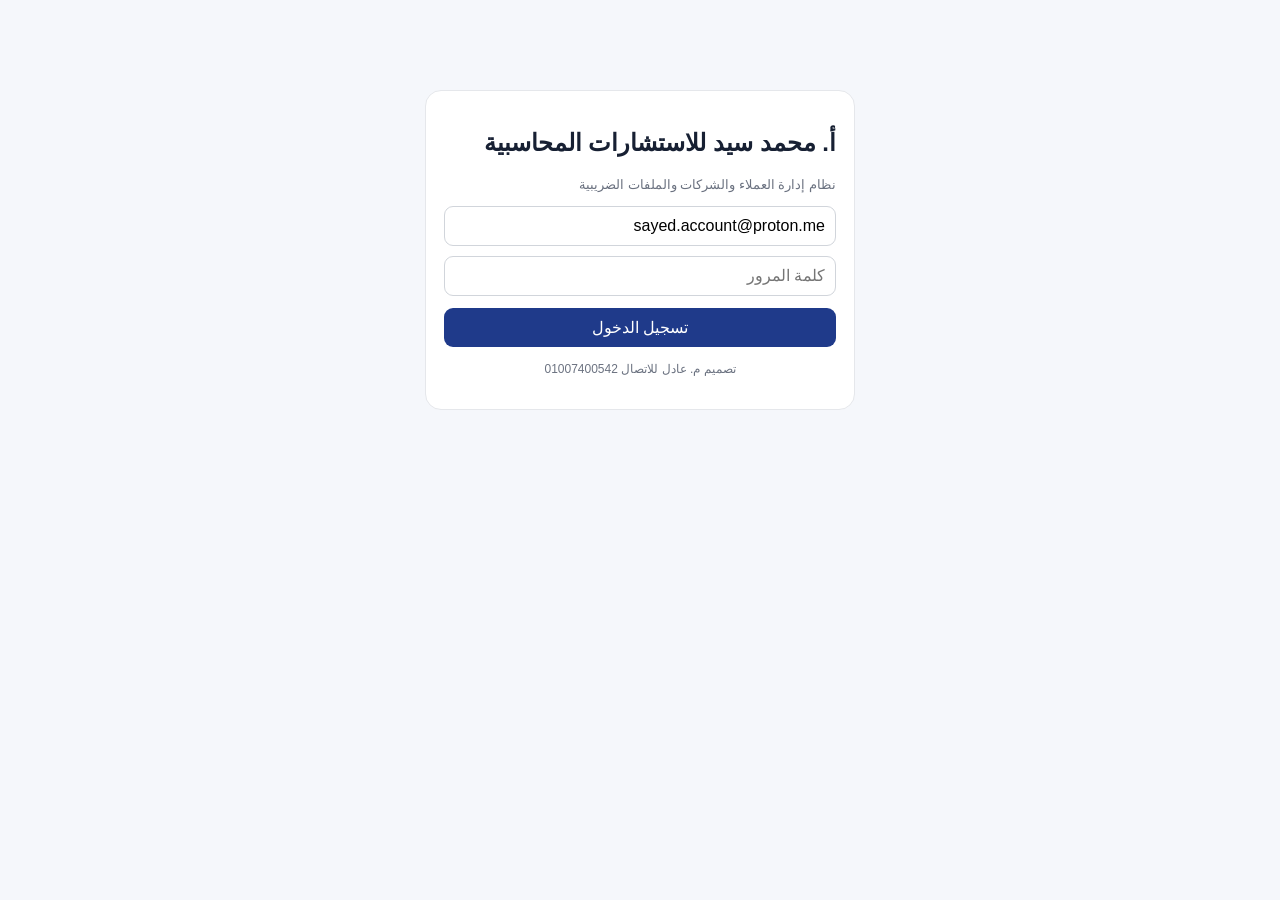
==== index.html @ a51bf78c "Initial accounting office system" ====
<!doctype html><html lang="ar" dir="rtl"><head><meta charset="utf-8"><meta name="viewport" content="width=device-width,initial-scale=1"><title>أ. محمد سيد للاستشارات المحاسبية</title><style>
*{box-sizing:border-box}body{margin:0;font-family:Tahoma,Arial;background:#f5f7fb;color:#172033}.hidden{display:none!important}button,input,select,textarea{font:inherit}.top{background:#fff;border-bottom:1px solid #e5e7eb;position:sticky;top:0;z-index:5}.topin{max-width:1450px;margin:auto;padding:14px 18px;display:flex;justify-content:space-between;align-items:center}.brand{font-weight:700}.muted{color:#6b7280;font-size:13px}.layout{max-width:1450px;margin:auto;display:grid;grid-template-columns:240px 1fr;gap:16px;padding:16px}.side{background:#fff;border:1px solid #e5e7eb;border-radius:16px;padding:10px;height:max-content}.nav{width:100%;border:0;background:transparent;padding:11px;border-radius:9px;text-align:right;cursor:pointer}.nav.active,.nav:hover{background:#eef2ff;color:#1e3a8a}.main{min-width:0}.card{background:#fff;border:1px solid #e5e7eb;border-radius:16px;padding:18px;margin-bottom:16px}.grid{display:grid;grid-template-columns:repeat(4,1fr);gap:12px}.metric{font-size:28px;font-weight:700}.btn{border:0;background:#1f3a8a;color:#fff;padding:10px 14px;border-radius:9px;cursor:pointer}.btn.sec{background:#eef2ff;color:#1e3a8a}.input{width:100%;padding:10px;border:1px solid #d1d5db;border-radius:9px}.row{display:grid;grid-template-columns:repeat(2,1fr);gap:10px}.tablewrap{overflow:auto}.table{width:100%;border-collapse:collapse}.table th,.table td{padding:10px;border-bottom:1px solid #eee;text-align:right;white-space:nowrap;font-size:13px}.toolbar{display:flex;justify-content:space-between;align-items:center;gap:10px;flex-wrap:wrap}.tag{display:inline-block;padding:4px 8px;border-radius:999px;font-size:12px;background:#eef2ff;color:#1e3a8a}.tag.ind{background:#ecfdf5;color:#166534}.tag.inv{background:#fff7ed;color:#9a3412}.msg{padding:10px;border-radius:9px;margin-top:10px}.err{background:#fef2f2;color:#991b1b}.ok{background:#f0fdf4;color:#166534}.login{max-width:430px;margin:10vh auto}.footer{text-align:center;color:#6b7280;font-size:12px;padding:15px}.modal{position:fixed;inset:0;background:#0006;display:flex;align-items:center;justify-content:center;padding:20px;z-index:20}.modalbox{width:min(760px,100%);max-height:90vh;overflow:auto;background:#fff;border-radius:16px;padding:18px}.empty{text-align:center;color:#6b7280;padding:22px}@media(max-width:900px){.layout{grid-template-columns:1fr}.side{display:flex;overflow:auto}.nav{min-width:max-content}.grid{grid-template-columns:repeat(2,1fr)}}@media(max-width:600px){.grid,.row{grid-template-columns:1fr}}
</style></head><body>
<div id="login"><div class="card login"><h2>أ. محمد سيد للاستشارات المحاسبية</h2><div class="muted">نظام إدارة العملاء والشركات والملفات الضريبية</div><div style="height:14px"></div><input id="email" class="input" value="sayed.account@proton.me" type="email"><input id="password" class="input" style="margin-top:10px" type="password" placeholder="كلمة المرور"><button id="loginBtn" class="btn" style="margin-top:12px;width:100%">تسجيل الدخول</button><div id="loginMsg"></div><div class="footer">تصميم م. عادل للاتصال 01007400542</div></div></div>
<div id="app" class="hidden"><div class="top"><div class="topin"><div><div class="brand">أ. محمد سيد للاستشارات المحاسبية</div><div id="who" class="muted"></div></div><button id="logout" class="btn sec">تسجيل الخروج</button></div></div><div class="layout"><aside class="side" id="nav"></aside><main class="main"><div id="content"></div><div class="footer">تصميم م. عادل للاتصال 01007400542</div></main></div></div>
<div id="modal" class="modal hidden"><div class="modalbox"><div class="toolbar"><h3 id="mtitle" style="margin:0"></h3><button id="mclose" class="btn sec">إغلاق</button></div><div id="mbody"></div></div></div>
<script>
const BASE='https://gnawfgunhhjuivvropbh.supabase.co',KEY='sb_publishable_kbNNZfG-2ZzDTfHtD3-jAw_6Nyli_93';let token=sessionStorage.getItem('acc_token')||'',user=null,profile=null,client=null,company=null;const $=s=>document.querySelector(s);const esc=v=>String(v??'').replace(/[&<>"']/g,c=>({'&':'&amp;','<':'&lt;','>':'&gt;','"':'&quot;',"'":'&#39;'}[c]));const fmt=v=>v?new Date(v).toLocaleDateString('ar-EG'):'-';
function h(extra={}){return {'apikey':KEY,'Authorization':'Bearer '+token,'Content-Type':'application/json',...extra}}async function api(table,qs='',opt={}){const r=await fetch(BASE+'/rest/v1/'+table+qs,{...opt,headers:h(opt.headers||{})});const t=await r.text();if(!r.ok)throw new Error(t||('HTTP '+r.status));return t?JSON.parse(t):[]}async function count(table,filter=''){const r=await fetch(BASE+'/rest/v1/'+table+'?select=id'+filter,{method:'HEAD',headers:h({'Prefer':'count=exact'})});if(!r.ok)return 0;return +(r.headers.get('content-range')||'/0').split('/')[1]||0}
const pages=[['dashboard','لوحة التحكم'],['clients','العملاء والشركات'],['tax','الضرائب والإقرارات'],['documents','المستندات'],['tasks','المهام والمواعيد'],['finance','التحصيل والمديونيات'],['users','المستخدمون والصلاحيات']];function renderNav(){nav.innerHTML=pages.map(([k,l])=>'<button class="nav" data-p="'+k+'">'+l+'</button>').join('');nav.querySelectorAll('button').forEach(b=>b.onclick=()=>show(b.dataset.p))}function active(p){nav.querySelectorAll('button').forEach(b=>b.classList.toggle('active',b.dataset.p===p))}function modal(title,html){mtitle.textContent=title;mbody.innerHTML=html;document.getElementById('modal').classList.remove('hidden')}mclose.onclick=()=>document.getElementById('modal').classList.add('hidden');
async function loginNow(){loginMsg.innerHTML='';loginBtn.disabled=true;try{const r=await fetch(BASE+'/auth/v1/token?grant_type=password',{method:'POST',headers:{'apikey':KEY,'Content-Type':'application/json'},body:JSON.stringify({email:email.value.trim(),password:password.value})});const j=await r.json();if(!r.ok)throw new Error(j.error_description||j.msg||'تعذر تسجيل الدخول');token=j.access_token;sessionStorage.setItem('acc_token',token);await boot()}catch(e){loginMsg.innerHTML='<div class="msg err">'+esc(e.message)+'</div>'}finally{loginBtn.disabled=false}}loginBtn.onclick=loginNow;logout.onclick=()=>{sessionStorage.removeItem('acc_token');location.reload()};
async function boot(){if(!token)return;try{const r=await fetch(BASE+'/auth/v1/user',{headers:h()});if(!r.ok)throw new Error('انتهت جلسة الدخول');user=await r.json();const ps=await api('profiles','?id=eq.'+user.id+'&select=*');profile=ps[0];if(!profile||!profile.active)throw new Error('الحساب غير فعال');login.classList.add('hidden');app.classList.remove('hidden');who.textContent=(profile.full_name||user.email)+' · '+profile.role;renderNav();await show('dashboard')}catch(e){sessionStorage.removeItem('acc_token');token='';loginMsg.innerHTML='<div class="msg err">'+esc(e.message)+'</div>'}}
async function show(p){active(p);content.innerHTML='<div class="card">جاري التحميل...</div>';try{if(p==='dashboard')await dashboard();if(p==='clients')await clients();if(p==='tax')await listTax();if(p==='documents')await listDocs();if(p==='tasks')await listTasks();if(p==='finance')await listFinance();if(p==='users')await listUsers()}catch(e){content.innerHTML='<div class="card"><div class="msg err">'+esc(e.message)+'</div></div>'}}
async function dashboard(){content.innerHTML='<div class="grid"><div class="card"><div class="muted">العملاء</div><div class="metric" id="k1">...</div></div><div class="card"><div class="muted">الشركات</div><div class="metric" id="k2">...</div></div><div class="card"><div class="muted">إقرارات مفتوحة</div><div class="metric" id="k3">...</div></div><div class="card"><div class="muted">مهام مفتوحة</div><div class="metric" id="k4">...</div></div></div><div class="card"><h3>حالة النظام</h3><div class="msg ok">تم تسجيل الدخول وقاعدة البيانات متصلة.</div></div>';const vals=await Promise.all([count('clients'),count('companies'),count('company_tax_returns','&status=neq.submitted'),count('tasks','&status=neq.done')]);k1.textContent=vals[0];k2.textContent=vals[1];k3.textContent=vals[2];k4.textContent=vals[3]}
async function clients(){const d=await api('clients','?select=id,name,phone,email,companies(id,name,company_type,status)&order=created_at.desc');content.innerHTML='<div class="card"><div class="toolbar"><h2>العملاء والشركات</h2><button class="btn" id="addClient">+ إضافة عميل</button></div>'+(!d.length?'<div class="empty">لا يوجد عملاء</div>':'<div class="tablewrap"><table class="table"><thead><tr><th>العميل</th><th>الهاتف</th><th>الشركات</th><th></th></tr></thead><tbody>'+d.map(x=>'<tr><td><b>'+esc(x.name)+'</b></td><td>'+esc(x.phone)+'</td><td>'+(x.companies||[]).map(c=>'<span class="tag '+(c.company_type==='industrial'?'ind':'inv')+'">'+esc(c.name)+'</span>').join(' ')+'</td><td><button class="btn sec" onclick="openClient(\''+x.id+'\')">فتح</button></td></tr>').join('')+'</tbody></table></div>')+'</div>';addClient.onclick=newClient}
function newClient(){modal('إضافة عميل','<div class="row"><input id="cn" class="input" placeholder="اسم العميل"><input id="cp" class="input" placeholder="الهاتف"><input id="ce" class="input" placeholder="البريد"><input id="ca" class="input" placeholder="العنوان"></div><button id="cs" class="btn" style="margin-top:12px">حفظ</button><div id="cm"></div>');cs.onclick=async()=>{try{await api('clients','',{method:'POST',headers:{'Prefer':'return=representation'},body:JSON.stringify({name:cn.value,phone:cp.value||null,email:ce.value||null,address:ca.value||null,client_type:'individual',status:'active'})});mclose.click();clients()}catch(e){cm.innerHTML='<div class="msg err">'+esc(e.message)+'</div>'}}}
async function openClient(id){const d=await api('clients','?id=eq.'+id+'&select=*,companies(*)');client=d[0];content.innerHTML='<div class="card"><div class="toolbar"><div><h2>'+esc(client.name)+'</h2><div class="muted">'+esc(client.phone)+'</div></div><button class="btn" id="addCompany">+ إضافة شركة</button></div></div><div class="card"><h3>الشركات التابعة</h3>'+(!(client.companies||[]).length?'<div class="empty">لا توجد شركات</div>':'<div class="grid">'+client.companies.map(c=>'<div class="card"><span class="tag '+(c.company_type==='industrial'?'ind':'inv')+'">'+(c.company_type==='industrial'?'صناعي':'استثماري')+'</span><h3>'+esc(c.name)+'</h3><button class="btn sec" onclick="openCompany(\''+c.id+'\')">فتح ملف الشركة</button></div>').join('')+'</div>')+'</div>';addCompany.onclick=newCompany}
function newCompany(){modal('إضافة شركة','<div class="row"><input id="nco" class="input" placeholder="اسم الشركة"><select id="tco" class="input"><option value="industrial">صناعي</option><option value="investment">استثماري</option></select><input id="taxno" class="input" placeholder="الرقم الضريبي"><input id="cr" class="input" placeholder="السجل التجاري"><input id="act" class="input" placeholder="النشاط"><input id="toff" class="input" placeholder="المأمورية الضريبية"></div><button id="saveco" class="btn" style="margin-top:12px">حفظ</button><div id="comsg"></div>');saveco.onclick=async()=>{try{const r=await api('companies','',{method:'POST',headers:{'Prefer':'return=representation'},body:JSON.stringify({client_id:client.id,name:nco.value,company_type:tco.value,tax_number:taxno.value||null,commercial_register:cr.value||null,activity:act.value||null,tax_office:toff.value||null,status:'active'})});mclose.click();openCompany(r[0].id)}catch(e){comsg.innerHTML='<div class="msg err">'+esc(e.message)+'</div>'}}}
async function openCompany(id){const d=await api('companies','?id=eq.'+id+'&select=*,clients(*)');company=d[0];client=company.clients;content.innerHTML='<div class="card"><button class="btn sec" onclick="openClient(\''+client.id+'\')">← رجوع للعميل</button><h2>'+esc(company.name)+'</h2><div class="muted">'+(company.company_type==='industrial'?'شركة صناعية':'شركة استثمارية')+' · الرقم الضريبي: '+esc(company.tax_number)+'</div></div><div class="grid"><div class="card"><h3>بيانات الشركة</h3><div>السجل التجاري: '+esc(company.commercial_register)+'</div><div>النشاط: '+esc(company.activity)+'</div><div>المأمورية: '+esc(company.tax_office)+'</div></div><div class="card"><h3>الإقرارات</h3><button class="btn" onclick="newReturn()">+ إضافة إقرار</button></div><div class="card"><h3>المستندات</h3><button class="btn" onclick="newDoc()">+ إضافة مستند</button></div><div class="card"><h3>المهام</h3><button class="btn" onclick="newTask()">+ إضافة مهمة</button></div></div><div id="companyData"></div>';await companyLists()}
async function companyLists(){const [r,d,t]=await Promise.all([api('company_tax_returns','?company_id=eq.'+company.id+'&select=*&order=due_date.desc.nullslast'),api('company_documents','?company_id=eq.'+company.id+'&select=*&order=created_at.desc'),api('tasks','?company_id=eq.'+company.id+'&select=*&order=due_date.asc.nullslast')]);companyData.innerHTML='<div class="card"><h3>الإقرارات الضريبية</h3>'+tbl(r,['tax_type','return_type','period_label','due_date','status'])+'</div><div class="card"><h3>المستندات</h3>'+tbl(d,['document_type','title','financial_year','drive_url'])+'</div><div class="card"><h3>المهام</h3>'+tbl(t,['title','due_date','priority','status'])+'</div>'}
function tbl(a,keys){if(!a.length)return '<div class="empty">لا توجد بيانات</div>';return '<div class="tablewrap"><table class="table"><thead><tr>'+keys.map(k=>'<th>'+k+'</th>').join('')+'</tr></thead><tbody>'+a.map(x=>'<tr>'+keys.map(k=>'<td>'+esc(k.includes('date')?fmt(x[k]):x[k])+'</td>').join('')+'</tr>').join('')+'</tbody></table></div>'}
function newReturn(){modal('إضافة إقرار','<div class="row"><input id="rtax" class="input" placeholder="نوع الضريبة"><input id="rtype" class="input" placeholder="نوع الإقرار"><input id="rperiod" class="input" placeholder="الفترة"><input id="rdue" class="input" type="date"><select id="rstatus" class="input"><option value="pending">مطلوب</option><option value="in_progress">جاري الإعداد</option><option value="submitted">تم التقديم</option></select></div><button id="rsave" class="btn" style="margin-top:12px">حفظ</button>');rsave.onclick=async()=>{await api('company_tax_returns','',{method:'POST',headers:{'Prefer':'return=representation'},body:JSON.stringify({company_id:company.id,tax_type:rtax.value,return_type:rtype.value,period_label:rperiod.value||null,due_date:rdue.value||null,status:rstatus.value,created_by:user.id})});mclose.click();companyLists()}}
function newDoc(){modal('إضافة مستند','<div class="row"><input id="dtype" class="input" placeholder="نوع المستند"><input id="dtitle" class="input" placeholder="العنوان"><input id="dyear" class="input" type="number" placeholder="السنة"><input id="durl" class="input" placeholder="رابط Google Drive"></div><button id="dsave" class="btn" style="margin-top:12px">حفظ</button>');dsave.onclick=async()=>{await api('company_documents','',{method:'POST',headers:{'Prefer':'return=representation'},body:JSON.stringify({company_id:company.id,document_type:dtype.value,title:dtitle.value,financial_year:dyear.value?+dyear.value:null,drive_url:durl.value,uploaded_by:user.id})});mclose.click();companyLists()}}
function newTask(){modal('إضافة مهمة','<div class="row"><input id="ttitle" class="input" placeholder="عنوان المهمة"><input id="tdue" class="input" type="date"><select id="tprio" class="input"><option value="normal">عادية</option><option value="high">عالية</option><option value="urgent">عاجلة</option></select></div><button id="tsave" class="btn" style="margin-top:12px">حفظ</button>');tsave.onclick=async()=>{await api('tasks','',{method:'POST',headers:{'Prefer':'return=representation'},body:JSON.stringify({company_id:company.id,client_id:client.id,title:ttitle.value,due_date:tdue.value||null,priority:tprio.value,status:'open',created_by:user.id})});mclose.click();companyLists()}}
async function listTax(){const r=await api('company_tax_returns','?select=*,companies(name,clients(name))&order=due_date.asc.nullslast&limit=200');content.innerHTML='<div class="card"><h2>الضرائب والإقرارات</h2>'+tbl(r,['tax_type','return_type','period_label','due_date','status'])+'</div>'}async function listDocs(){const r=await api('company_documents','?select=*&order=created_at.desc&limit=200');content.innerHTML='<div class="card"><h2>المستندات</h2>'+tbl(r,['document_type','title','financial_year','drive_url'])+'</div>'}async function listTasks(){const r=await api('tasks','?select=*&order=due_date.asc.nullslast&limit=200');content.innerHTML='<div class="card"><h2>المهام والمواعيد</h2>'+tbl(r,['title','due_date','priority','status'])+'</div>'}async function listFinance(){const r=await api('fees','?select=*&order=created_at.desc&limit=200');content.innerHTML='<div class="card"><h2>التحصيل والمديونيات</h2>'+tbl(r,['description','amount','due_date'])+'</div>'}async function listUsers(){const r=await api('profiles','?select=*&order=created_at.asc');content.innerHTML='<div class="card"><h2>المستخدمون والصلاحيات</h2>'+tbl(r,['full_name','email','role','active'])+'</div>'}
window.openClient=openClient;window.openCompany=openCompany;window.newReturn=newReturn;window.newDoc=newDoc;window.newTask=newTask;boot();
</script></body></html>
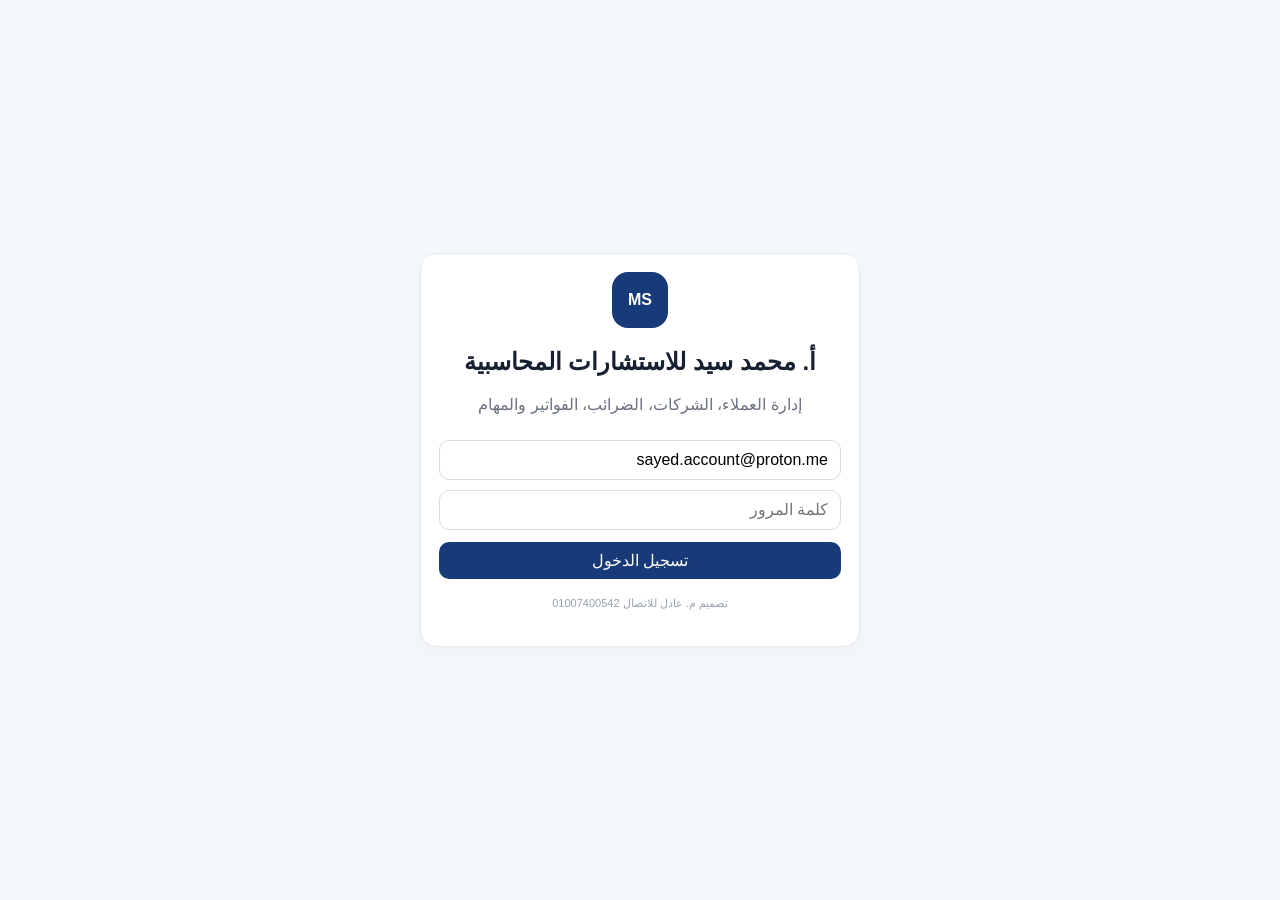
==== commit f3d2b0e1: "Switch to modular role-based UI" ====
--- a/index.html
+++ b/index.html
@@ -1,27 +1,35 @@
-<!doctype html><html lang="ar" dir="rtl"><head><meta charset="utf-8"><meta name="viewport" content="width=device-width,initial-scale=1"><title>أ. محمد سيد للاستشارات المحاسبية</title><style>
-*{box-sizing:border-box}body{margin:0;font-family:Tahoma,Arial;background:#f5f7fb;color:#172033}.hidden{display:none!important}button,input,select,textarea{font:inherit}.top{background:#fff;border-bottom:1px solid #e5e7eb;position:sticky;top:0;z-index:5}.topin{max-width:1450px;margin:auto;padding:14px 18px;display:flex;justify-content:space-between;align-items:center}.brand{font-weight:700}.muted{color:#6b7280;font-size:13px}.layout{max-width:1450px;margin:auto;display:grid;grid-template-columns:240px 1fr;gap:16px;padding:16px}.side{background:#fff;border:1px solid #e5e7eb;border-radius:16px;padding:10px;height:max-content}.nav{width:100%;border:0;background:transparent;padding:11px;border-radius:9px;text-align:right;cursor:pointer}.nav.active,.nav:hover{background:#eef2ff;color:#1e3a8a}.main{min-width:0}.card{background:#fff;border:1px solid #e5e7eb;border-radius:16px;padding:18px;margin-bottom:16px}.grid{display:grid;grid-template-columns:repeat(4,1fr);gap:12px}.metric{font-size:28px;font-weight:700}.btn{border:0;background:#1f3a8a;color:#fff;padding:10px 14px;border-radius:9px;cursor:pointer}.btn.sec{background:#eef2ff;color:#1e3a8a}.input{width:100%;padding:10px;border:1px solid #d1d5db;border-radius:9px}.row{display:grid;grid-template-columns:repeat(2,1fr);gap:10px}.tablewrap{overflow:auto}.table{width:100%;border-collapse:collapse}.table th,.table td{padding:10px;border-bottom:1px solid #eee;text-align:right;white-space:nowrap;font-size:13px}.toolbar{display:flex;justify-content:space-between;align-items:center;gap:10px;flex-wrap:wrap}.tag{display:inline-block;padding:4px 8px;border-radius:999px;font-size:12px;background:#eef2ff;color:#1e3a8a}.tag.ind{background:#ecfdf5;color:#166534}.tag.inv{background:#fff7ed;color:#9a3412}.msg{padding:10px;border-radius:9px;margin-top:10px}.err{background:#fef2f2;color:#991b1b}.ok{background:#f0fdf4;color:#166534}.login{max-width:430px;margin:10vh auto}.footer{text-align:center;color:#6b7280;font-size:12px;padding:15px}.modal{position:fixed;inset:0;background:#0006;display:flex;align-items:center;justify-content:center;padding:20px;z-index:20}.modalbox{width:min(760px,100%);max-height:90vh;overflow:auto;background:#fff;border-radius:16px;padding:18px}.empty{text-align:center;color:#6b7280;padding:22px}@media(max-width:900px){.layout{grid-template-columns:1fr}.side{display:flex;overflow:auto}.nav{min-width:max-content}.grid{grid-template-columns:repeat(2,1fr)}}@media(max-width:600px){.grid,.row{grid-template-columns:1fr}}
-</style></head><body>
-<div id="login"><div class="card login"><h2>أ. محمد سيد للاستشارات المحاسبية</h2><div class="muted">نظام إدارة العملاء والشركات والملفات الضريبية</div><div style="height:14px"></div><input id="email" class="input" value="sayed.account@proton.me" type="email"><input id="password" class="input" style="margin-top:10px" type="password" placeholder="كلمة المرور"><button id="loginBtn" class="btn" style="margin-top:12px;width:100%">تسجيل الدخول</button><div id="loginMsg"></div><div class="footer">تصميم م. عادل للاتصال 01007400542</div></div></div>
-<div id="app" class="hidden"><div class="top"><div class="topin"><div><div class="brand">أ. محمد سيد للاستشارات المحاسبية</div><div id="who" class="muted"></div></div><button id="logout" class="btn sec">تسجيل الخروج</button></div></div><div class="layout"><aside class="side" id="nav"></aside><main class="main"><div id="content"></div><div class="footer">تصميم م. عادل للاتصال 01007400542</div></main></div></div>
-<div id="modal" class="modal hidden"><div class="modalbox"><div class="toolbar"><h3 id="mtitle" style="margin:0"></h3><button id="mclose" class="btn sec">إغلاق</button></div><div id="mbody"></div></div></div>
-<script>
-const BASE='https://gnawfgunhhjuivvropbh.supabase.co',KEY='sb_publishable_kbNNZfG-2ZzDTfHtD3-jAw_6Nyli_93';let token=sessionStorage.getItem('acc_token')||'',user=null,profile=null,client=null,company=null;const $=s=>document.querySelector(s);const esc=v=>String(v??'').replace(/[&<>"']/g,c=>({'&':'&amp;','<':'&lt;','>':'&gt;','"':'&quot;',"'":'&#39;'}[c]));const fmt=v=>v?new Date(v).toLocaleDateString('ar-EG'):'-';
-function h(extra={}){return {'apikey':KEY,'Authorization':'Bearer '+token,'Content-Type':'application/json',...extra}}async function api(table,qs='',opt={}){const r=await fetch(BASE+'/rest/v1/'+table+qs,{...opt,headers:h(opt.headers||{})});const t=await r.text();if(!r.ok)throw new Error(t||('HTTP '+r.status));return t?JSON.parse(t):[]}async function count(table,filter=''){const r=await fetch(BASE+'/rest/v1/'+table+'?select=id'+filter,{method:'HEAD',headers:h({'Prefer':'count=exact'})});if(!r.ok)return 0;return +(r.headers.get('content-range')||'/0').split('/')[1]||0}
-const pages=[['dashboard','لوحة التحكم'],['clients','العملاء والشركات'],['tax','الضرائب والإقرارات'],['documents','المستندات'],['tasks','المهام والمواعيد'],['finance','التحصيل والمديونيات'],['users','المستخدمون والصلاحيات']];function renderNav(){nav.innerHTML=pages.map(([k,l])=>'<button class="nav" data-p="'+k+'">'+l+'</button>').join('');nav.querySelectorAll('button').forEach(b=>b.onclick=()=>show(b.dataset.p))}function active(p){nav.querySelectorAll('button').forEach(b=>b.classList.toggle('active',b.dataset.p===p))}function modal(title,html){mtitle.textContent=title;mbody.innerHTML=html;document.getElementById('modal').classList.remove('hidden')}mclose.onclick=()=>document.getElementById('modal').classList.add('hidden');
-async function loginNow(){loginMsg.innerHTML='';loginBtn.disabled=true;try{const r=await fetch(BASE+'/auth/v1/token?grant_type=password',{method:'POST',headers:{'apikey':KEY,'Content-Type':'application/json'},body:JSON.stringify({email:email.value.trim(),password:password.value})});const j=await r.json();if(!r.ok)throw new Error(j.error_description||j.msg||'تعذر تسجيل الدخول');token=j.access_token;sessionStorage.setItem('acc_token',token);await boot()}catch(e){loginMsg.innerHTML='<div class="msg err">'+esc(e.message)+'</div>'}finally{loginBtn.disabled=false}}loginBtn.onclick=loginNow;logout.onclick=()=>{sessionStorage.removeItem('acc_token');location.reload()};
-async function boot(){if(!token)return;try{const r=await fetch(BASE+'/auth/v1/user',{headers:h()});if(!r.ok)throw new Error('انتهت جلسة الدخول');user=await r.json();const ps=await api('profiles','?id=eq.'+user.id+'&select=*');profile=ps[0];if(!profile||!profile.active)throw new Error('الحساب غير فعال');login.classList.add('hidden');app.classList.remove('hidden');who.textContent=(profile.full_name||user.email)+' · '+profile.role;renderNav();await show('dashboard')}catch(e){sessionStorage.removeItem('acc_token');token='';loginMsg.innerHTML='<div class="msg err">'+esc(e.message)+'</div>'}}
-async function show(p){active(p);content.innerHTML='<div class="card">جاري التحميل...</div>';try{if(p==='dashboard')await dashboard();if(p==='clients')await clients();if(p==='tax')await listTax();if(p==='documents')await listDocs();if(p==='tasks')await listTasks();if(p==='finance')await listFinance();if(p==='users')await listUsers()}catch(e){content.innerHTML='<div class="card"><div class="msg err">'+esc(e.message)+'</div></div>'}}
-async function dashboard(){content.innerHTML='<div class="grid"><div class="card"><div class="muted">العملاء</div><div class="metric" id="k1">...</div></div><div class="card"><div class="muted">الشركات</div><div class="metric" id="k2">...</div></div><div class="card"><div class="muted">إقرارات مفتوحة</div><div class="metric" id="k3">...</div></div><div class="card"><div class="muted">مهام مفتوحة</div><div class="metric" id="k4">...</div></div></div><div class="card"><h3>حالة النظام</h3><div class="msg ok">تم تسجيل الدخول وقاعدة البيانات متصلة.</div></div>';const vals=await Promise.all([count('clients'),count('companies'),count('company_tax_returns','&status=neq.submitted'),count('tasks','&status=neq.done')]);k1.textContent=vals[0];k2.textContent=vals[1];k3.textContent=vals[2];k4.textContent=vals[3]}
-async function clients(){const d=await api('clients','?select=id,name,phone,email,companies(id,name,company_type,status)&order=created_at.desc');content.innerHTML='<div class="card"><div class="toolbar"><h2>العملاء والشركات</h2><button class="btn" id="addClient">+ إضافة عميل</button></div>'+(!d.length?'<div class="empty">لا يوجد عملاء</div>':'<div class="tablewrap"><table class="table"><thead><tr><th>العميل</th><th>الهاتف</th><th>الشركات</th><th></th></tr></thead><tbody>'+d.map(x=>'<tr><td><b>'+esc(x.name)+'</b></td><td>'+esc(x.phone)+'</td><td>'+(x.companies||[]).map(c=>'<span class="tag '+(c.company_type==='industrial'?'ind':'inv')+'">'+esc(c.name)+'</span>').join(' ')+'</td><td><button class="btn sec" onclick="openClient(\''+x.id+'\')">فتح</button></td></tr>').join('')+'</tbody></table></div>')+'</div>';addClient.onclick=newClient}
-function newClient(){modal('إضافة عميل','<div class="row"><input id="cn" class="input" placeholder="اسم العميل"><input id="cp" class="input" placeholder="الهاتف"><input id="ce" class="input" placeholder="البريد"><input id="ca" class="input" placeholder="العنوان"></div><button id="cs" class="btn" style="margin-top:12px">حفظ</button><div id="cm"></div>');cs.onclick=async()=>{try{await api('clients','',{method:'POST',headers:{'Prefer':'return=representation'},body:JSON.stringify({name:cn.value,phone:cp.value||null,email:ce.value||null,address:ca.value||null,client_type:'individual',status:'active'})});mclose.click();clients()}catch(e){cm.innerHTML='<div class="msg err">'+esc(e.message)+'</div>'}}}
-async function openClient(id){const d=await api('clients','?id=eq.'+id+'&select=*,companies(*)');client=d[0];content.innerHTML='<div class="card"><div class="toolbar"><div><h2>'+esc(client.name)+'</h2><div class="muted">'+esc(client.phone)+'</div></div><button class="btn" id="addCompany">+ إضافة شركة</button></div></div><div class="card"><h3>الشركات التابعة</h3>'+(!(client.companies||[]).length?'<div class="empty">لا توجد شركات</div>':'<div class="grid">'+client.companies.map(c=>'<div class="card"><span class="tag '+(c.company_type==='industrial'?'ind':'inv')+'">'+(c.company_type==='industrial'?'صناعي':'استثماري')+'</span><h3>'+esc(c.name)+'</h3><button class="btn sec" onclick="openCompany(\''+c.id+'\')">فتح ملف الشركة</button></div>').join('')+'</div>')+'</div>';addCompany.onclick=newCompany}
-function newCompany(){modal('إضافة شركة','<div class="row"><input id="nco" class="input" placeholder="اسم الشركة"><select id="tco" class="input"><option value="industrial">صناعي</option><option value="investment">استثماري</option></select><input id="taxno" class="input" placeholder="الرقم الضريبي"><input id="cr" class="input" placeholder="السجل التجاري"><input id="act" class="input" placeholder="النشاط"><input id="toff" class="input" placeholder="المأمورية الضريبية"></div><button id="saveco" class="btn" style="margin-top:12px">حفظ</button><div id="comsg"></div>');saveco.onclick=async()=>{try{const r=await api('companies','',{method:'POST',headers:{'Prefer':'return=representation'},body:JSON.stringify({client_id:client.id,name:nco.value,company_type:tco.value,tax_number:taxno.value||null,commercial_register:cr.value||null,activity:act.value||null,tax_office:toff.value||null,status:'active'})});mclose.click();openCompany(r[0].id)}catch(e){comsg.innerHTML='<div class="msg err">'+esc(e.message)+'</div>'}}}
-async function openCompany(id){const d=await api('companies','?id=eq.'+id+'&select=*,clients(*)');company=d[0];client=company.clients;content.innerHTML='<div class="card"><button class="btn sec" onclick="openClient(\''+client.id+'\')">← رجوع للعميل</button><h2>'+esc(company.name)+'</h2><div class="muted">'+(company.company_type==='industrial'?'شركة صناعية':'شركة استثمارية')+' · الرقم الضريبي: '+esc(company.tax_number)+'</div></div><div class="grid"><div class="card"><h3>بيانات الشركة</h3><div>السجل التجاري: '+esc(company.commercial_register)+'</div><div>النشاط: '+esc(company.activity)+'</div><div>المأمورية: '+esc(company.tax_office)+'</div></div><div class="card"><h3>الإقرارات</h3><button class="btn" onclick="newReturn()">+ إضافة إقرار</button></div><div class="card"><h3>المستندات</h3><button class="btn" onclick="newDoc()">+ إضافة مستند</button></div><div class="card"><h3>المهام</h3><button class="btn" onclick="newTask()">+ إضافة مهمة</button></div></div><div id="companyData"></div>';await companyLists()}
-async function companyLists(){const [r,d,t]=await Promise.all([api('company_tax_returns','?company_id=eq.'+company.id+'&select=*&order=due_date.desc.nullslast'),api('company_documents','?company_id=eq.'+company.id+'&select=*&order=created_at.desc'),api('tasks','?company_id=eq.'+company.id+'&select=*&order=due_date.asc.nullslast')]);companyData.innerHTML='<div class="card"><h3>الإقرارات الضريبية</h3>'+tbl(r,['tax_type','return_type','period_label','due_date','status'])+'</div><div class="card"><h3>المستندات</h3>'+tbl(d,['document_type','title','financial_year','drive_url'])+'</div><div class="card"><h3>المهام</h3>'+tbl(t,['title','due_date','priority','status'])+'</div>'}
-function tbl(a,keys){if(!a.length)return '<div class="empty">لا توجد بيانات</div>';return '<div class="tablewrap"><table class="table"><thead><tr>'+keys.map(k=>'<th>'+k+'</th>').join('')+'</tr></thead><tbody>'+a.map(x=>'<tr>'+keys.map(k=>'<td>'+esc(k.includes('date')?fmt(x[k]):x[k])+'</td>').join('')+'</tr>').join('')+'</tbody></table></div>'}
-function newReturn(){modal('إضافة إقرار','<div class="row"><input id="rtax" class="input" placeholder="نوع الضريبة"><input id="rtype" class="input" placeholder="نوع الإقرار"><input id="rperiod" class="input" placeholder="الفترة"><input id="rdue" class="input" type="date"><select id="rstatus" class="input"><option value="pending">مطلوب</option><option value="in_progress">جاري الإعداد</option><option value="submitted">تم التقديم</option></select></div><button id="rsave" class="btn" style="margin-top:12px">حفظ</button>');rsave.onclick=async()=>{await api('company_tax_returns','',{method:'POST',headers:{'Prefer':'return=representation'},body:JSON.stringify({company_id:company.id,tax_type:rtax.value,return_type:rtype.value,period_label:rperiod.value||null,due_date:rdue.value||null,status:rstatus.value,created_by:user.id})});mclose.click();companyLists()}}
-function newDoc(){modal('إضافة مستند','<div class="row"><input id="dtype" class="input" placeholder="نوع المستند"><input id="dtitle" class="input" placeholder="العنوان"><input id="dyear" class="input" type="number" placeholder="السنة"><input id="durl" class="input" placeholder="رابط Google Drive"></div><button id="dsave" class="btn" style="margin-top:12px">حفظ</button>');dsave.onclick=async()=>{await api('company_documents','',{method:'POST',headers:{'Prefer':'return=representation'},body:JSON.stringify({company_id:company.id,document_type:dtype.value,title:dtitle.value,financial_year:dyear.value?+dyear.value:null,drive_url:durl.value,uploaded_by:user.id})});mclose.click();companyLists()}}
-function newTask(){modal('إضافة مهمة','<div class="row"><input id="ttitle" class="input" placeholder="عنوان المهمة"><input id="tdue" class="input" type="date"><select id="tprio" class="input"><option value="normal">عادية</option><option value="high">عالية</option><option value="urgent">عاجلة</option></select></div><button id="tsave" class="btn" style="margin-top:12px">حفظ</button>');tsave.onclick=async()=>{await api('tasks','',{method:'POST',headers:{'Prefer':'return=representation'},body:JSON.stringify({company_id:company.id,client_id:client.id,title:ttitle.value,due_date:tdue.value||null,priority:tprio.value,status:'open',created_by:user.id})});mclose.click();companyLists()}}
-async function listTax(){const r=await api('company_tax_returns','?select=*,companies(name,clients(name))&order=due_date.asc.nullslast&limit=200');content.innerHTML='<div class="card"><h2>الضرائب والإقرارات</h2>'+tbl(r,['tax_type','return_type','period_label','due_date','status'])+'</div>'}async function listDocs(){const r=await api('company_documents','?select=*&order=created_at.desc&limit=200');content.innerHTML='<div class="card"><h2>المستندات</h2>'+tbl(r,['document_type','title','financial_year','drive_url'])+'</div>'}async function listTasks(){const r=await api('tasks','?select=*&order=due_date.asc.nullslast&limit=200');content.innerHTML='<div class="card"><h2>المهام والمواعيد</h2>'+tbl(r,['title','due_date','priority','status'])+'</div>'}async function listFinance(){const r=await api('fees','?select=*&order=created_at.desc&limit=200');content.innerHTML='<div class="card"><h2>التحصيل والمديونيات</h2>'+tbl(r,['description','amount','due_date'])+'</div>'}async function listUsers(){const r=await api('profiles','?select=*&order=created_at.asc');content.innerHTML='<div class="card"><h2>المستخدمون والصلاحيات</h2>'+tbl(r,['full_name','email','role','active'])+'</div>'}
-window.openClient=openClient;window.openCompany=openCompany;window.newReturn=newReturn;window.newDoc=newDoc;window.newTask=newTask;boot();
-</script></body></html>+<!doctype html>
+<html lang="ar" dir="rtl">
+<head>
+  <meta charset="utf-8" />
+  <meta name="viewport" content="width=device-width,initial-scale=1" />
+  <title>أ. محمد سيد للاستشارات المحاسبية</title>
+  <link rel="stylesheet" href="styles.css" />
+</head>
+<body>
+  <div id="loginView" class="login-shell">
+    <section class="card login-card">
+      <div class="logo-mark">MS</div>
+      <h1>أ. محمد سيد للاستشارات المحاسبية</h1>
+      <p class="muted">إدارة العملاء، الشركات، الضرائب، الفواتير والمهام</p>
+      <input id="email" class="input" type="email" value="sayed.account@proton.me" placeholder="البريد الإلكتروني" />
+      <input id="password" class="input" type="password" placeholder="كلمة المرور" />
+      <button id="loginBtn" class="btn primary wide">تسجيل الدخول</button>
+      <div id="loginMsg"></div>
+      <footer>تصميم م. عادل للاتصال 01007400542</footer>
+    </section>
+  </div>
+  <div id="appView" class="hidden">
+    <header class="topbar">
+      <div><strong>أ. محمد سيد للاستشارات المحاسبية</strong><div id="userLine" class="muted small"></div></div>
+      <button id="logoutBtn" class="btn ghost">تسجيل الخروج</button>
+    </header>
+    <div class="app-grid">
+      <aside class="sidebar"><div id="roleBadge" class="role-badge"></div><nav id="nav"></nav></aside>
+      <main><div id="content"></div><footer>تصميم م. عادل للاتصال 01007400542</footer></main>
+    </div>
+  </div>
+  <div id="modal" class="modal hidden"><div class="modal-card"><div class="modal-head"><h3 id="modalTitle"></h3><button id="modalClose" class="btn ghost">إغلاق</button></div><div id="modalBody"></div></div></div>
+  <script src="app.js"></script>
+</body>
+</html>
--- a/styles.css
+++ b/styles.css
@@ -0,0 +1 @@
+*{box-sizing:border-box}html,body{margin:0;background:#f4f7fb;color:#172033;font-family:Tahoma,Arial,sans-serif}.hidden{display:none!important}button,input,select,textarea{font:inherit}.muted{color:#6b7280}.small{font-size:12px}.login-shell{min-height:100vh;display:grid;place-items:center;padding:20px}.card{background:#fff;border:1px solid #e4e8ef;border-radius:16px;padding:18px;box-shadow:0 6px 18px #1f293708}.login-card{width:min(440px,100%);text-align:center}.login-card .input{margin-top:10px}.logo-mark{width:56px;height:56px;margin:auto;border-radius:16px;display:grid;place-items:center;background:#173b78;color:#fff;font-weight:700}.input{width:100%;border:1px solid #d7dce5;border-radius:10px;padding:10px 12px;background:#fff}.btn{border:0;border-radius:10px;padding:9px 13px;cursor:pointer}.primary{background:#173b78;color:#fff}.danger{background:#b42318;color:#fff}.ghost{background:#eef2f7;color:#243b5a}.success{background:#ecfdf3;color:#027a48}.wide{width:100%;margin-top:12px}.topbar{position:sticky;top:0;z-index:10;background:#fff;border-bottom:1px solid #e4e8ef;padding:12px 20px;display:flex;align-items:center;justify-content:space-between}.app-grid{max-width:1500px;margin:auto;padding:16px;display:grid;grid-template-columns:250px 1fr;gap:16px}.sidebar{background:#fff;border:1px solid #e4e8ef;border-radius:16px;padding:12px;height:max-content;position:sticky;top:82px}.role-badge{font-size:12px;color:#173b78;background:#eef4ff;border-radius:999px;padding:7px 10px;margin-bottom:8px;text-align:center}.nav-btn{width:100%;text-align:right;border:0;background:transparent;padding:10px 12px;border-radius:10px;cursor:pointer;margin:2px 0}.nav-btn:hover,.nav-btn.active{background:#eef4ff;color:#173b78}.toolbar{display:flex;justify-content:space-between;align-items:center;gap:10px;flex-wrap:wrap}.toolbar-actions{display:flex;gap:8px;flex-wrap:wrap}.grid{display:grid;grid-template-columns:repeat(4,1fr);gap:12px}.grid.two{grid-template-columns:repeat(2,1fr)}.metric{font-size:28px;font-weight:700;margin-top:6px}.table-wrap{overflow:auto}.table{width:100%;border-collapse:collapse}.table th,.table td{padding:10px;border-bottom:1px solid #edf0f4;text-align:right;white-space:nowrap;font-size:13px}.table th{color:#556273;background:#fafbfc}.badge{display:inline-flex;align-items:center;border-radius:999px;padding:4px 8px;font-size:11px;background:#eef2f7;color:#334155}.badge.red{background:#fff1f0;color:#b42318}.badge.green{background:#ecfdf3;color:#027a48}.badge.orange{background:#fff7ed;color:#c2410c}.badge.blue{background:#eef4ff;color:#173b78}.empty{text-align:center;padding:30px;color:#667085}.msg{padding:10px 12px;border-radius:10px;margin-top:10px}.msg.err{background:#fff1f0;color:#b42318}.msg.ok{background:#ecfdf3;color:#027a48}.modal{position:fixed;inset:0;background:#0f172a70;display:grid;place-items:center;padding:20px;z-index:100}.modal-card{width:min(820px,100%);max-height:90vh;overflow:auto;background:#fff;border-radius:18px;padding:18px}.modal-head{display:flex;justify-content:space-between;align-items:center;border-bottom:1px solid #edf0f4;padding-bottom:10px;margin-bottom:14px}.form-grid{display:grid;grid-template-columns:repeat(2,1fr);gap:10px}.form-grid .full{grid-column:1/-1}.actions{display:flex;gap:8px;flex-wrap:wrap}.client-head{display:flex;justify-content:space-between;gap:12px;align-items:flex-start}.tabs{display:flex;gap:7px;flex-wrap:wrap;margin-bottom:12px}.tab{border:0;border-radius:999px;padding:7px 11px;background:#eef2f7;cursor:pointer}.tab.active{background:#173b78;color:#fff}.message{padding:10px 12px;border-radius:12px;background:#f1f5f9;margin:7px 0}.message.mine{background:#eef4ff}.kpi-label{font-size:12px;color:#667085}footer{text-align:center;color:#98a2b3;font-size:11px;padding:18px}@media(max-width:950px){.app-grid{grid-template-columns:1fr}.sidebar{position:static;display:flex;overflow:auto;gap:4px}.sidebar .role-badge{display:none}.sidebar nav{display:flex}.nav-btn{min-width:max-content}.grid{grid-template-columns:repeat(2,1fr)}}@media(max-width:620px){.grid,.grid.two,.form-grid{grid-template-columns:1fr}.topbar{padding:10px}.app-grid{padding:10px}.client-head{display:block}}
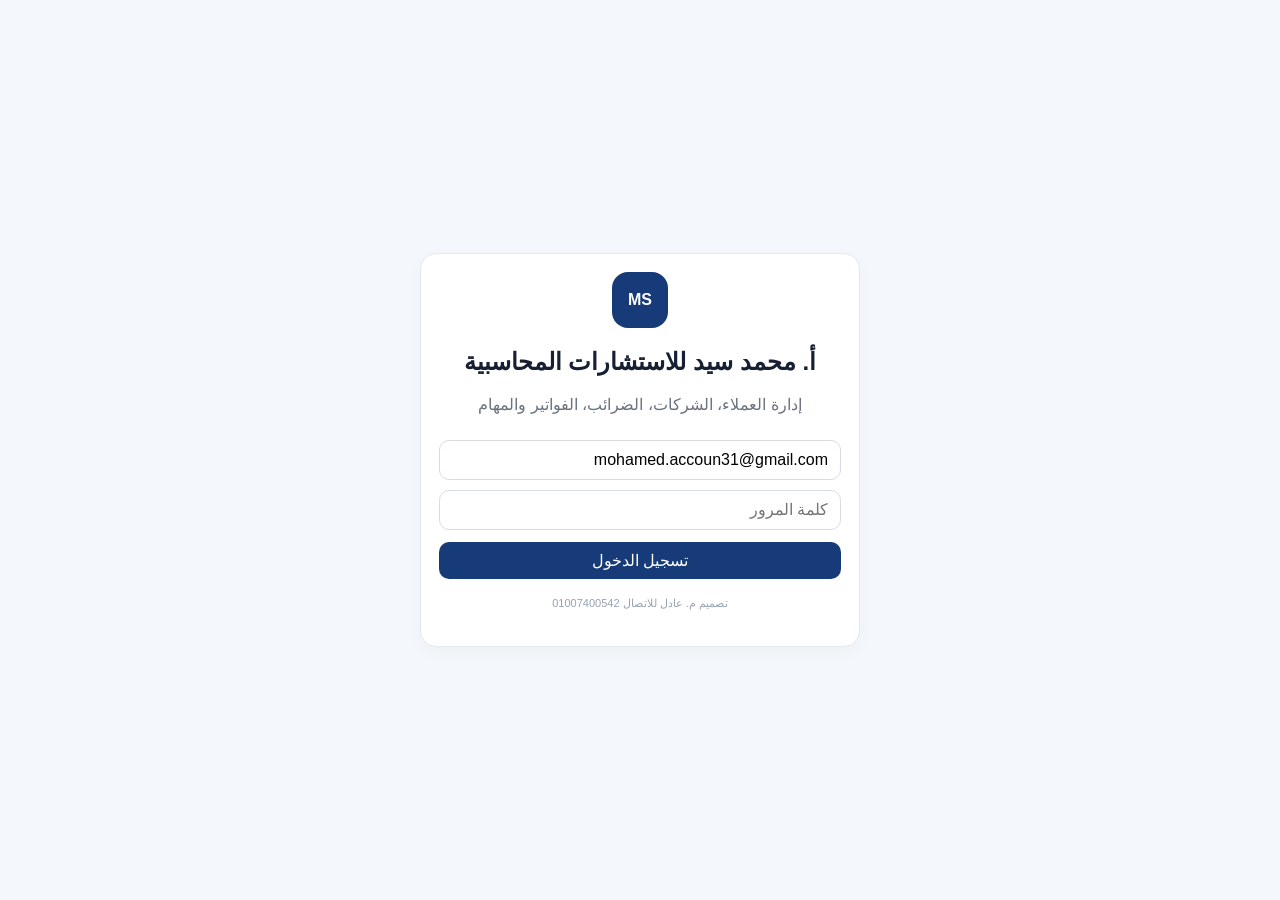
==== commit 0645dbe4: "Use new Gmail owner account on login and clear stale session" ====
--- a/index.html
+++ b/index.html
@@ -12,8 +12,8 @@
       <div class="logo-mark">MS</div>
       <h1>أ. محمد سيد للاستشارات المحاسبية</h1>
       <p class="muted">إدارة العملاء، الشركات، الضرائب، الفواتير والمهام</p>
-      <input id="email" class="input" type="email" value="sayed.account@proton.me" placeholder="البريد الإلكتروني" />
-      <input id="password" class="input" type="password" placeholder="كلمة المرور" />
+      <input id="email" class="input" type="email" value="mohamed.accoun31@gmail.com" placeholder="البريد الإلكتروني" autocomplete="username" />
+      <input id="password" class="input" type="password" placeholder="كلمة المرور" autocomplete="current-password" />
       <button id="loginBtn" class="btn primary wide">تسجيل الدخول</button>
       <div id="loginMsg"></div>
       <footer>تصميم م. عادل للاتصال 01007400542</footer>
@@ -30,6 +30,11 @@
     </div>
   </div>
   <div id="modal" class="modal hidden"><div class="modal-card"><div class="modal-head"><h3 id="modalTitle"></h3><button id="modalClose" class="btn ghost">إغلاق</button></div><div id="modalBody"></div></div></div>
+  <script>
+    sessionStorage.removeItem('ms_token');
+    const loginEmail=document.getElementById('email');
+    loginEmail.addEventListener('change',()=>{loginEmail.value=loginEmail.value.trim().toLowerCase();});
+  </script>
   <script src="app.js"></script>
 </body>
 </html>
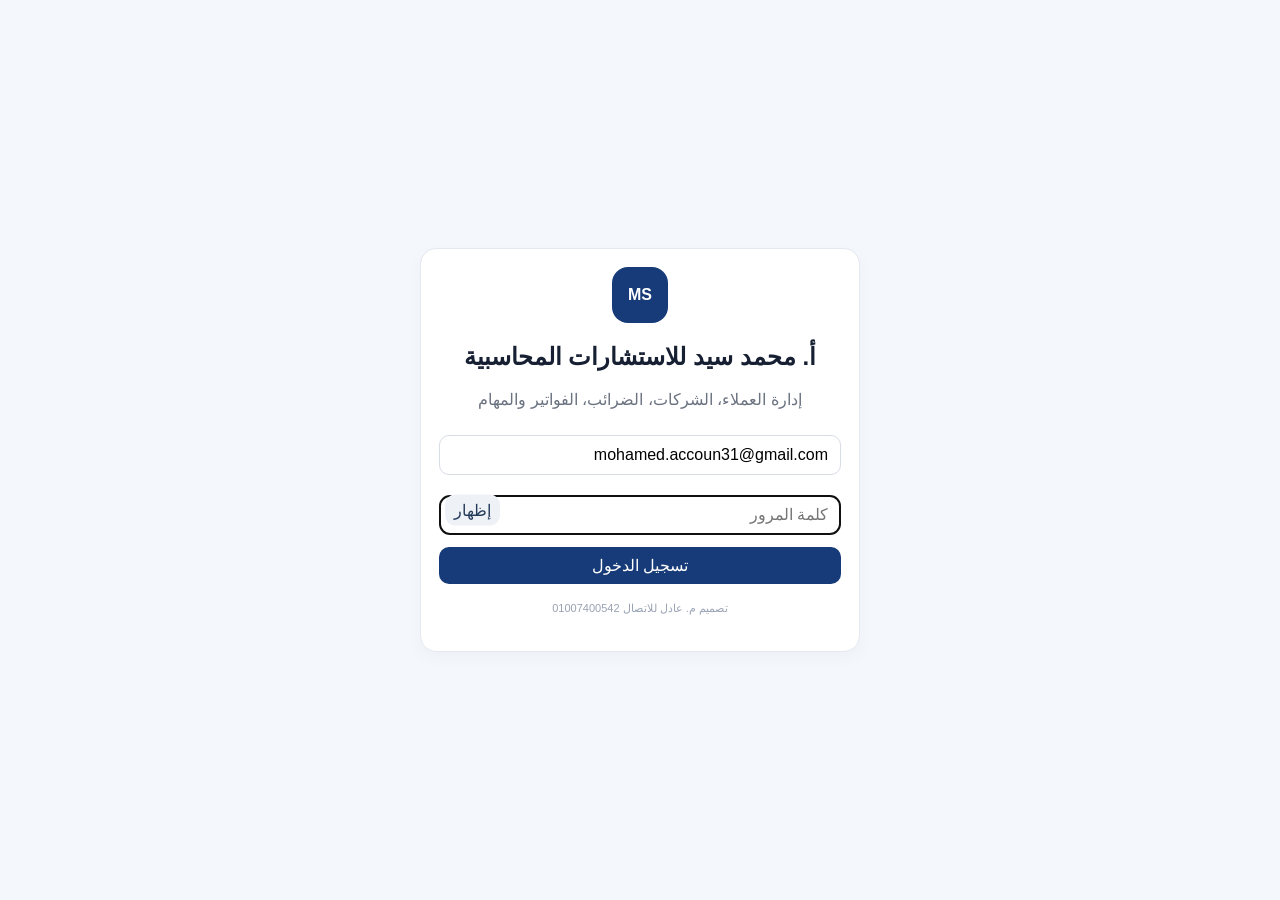
==== commit 98d8277f: "Fix password input interaction and add visibility toggle" ====
--- a/index.html
+++ b/index.html
@@ -13,7 +13,10 @@
       <h1>أ. محمد سيد للاستشارات المحاسبية</h1>
       <p class="muted">إدارة العملاء، الشركات، الضرائب، الفواتير والمهام</p>
       <input id="email" class="input" type="email" value="mohamed.accoun31@gmail.com" placeholder="البريد الإلكتروني" autocomplete="username" />
-      <input id="password" class="input" type="password" placeholder="كلمة المرور" autocomplete="current-password" />
+      <div style="position:relative;margin-top:10px">
+        <input id="password" class="input" type="password" placeholder="كلمة المرور" autocomplete="current-password" style="padding-left:72px;pointer-events:auto!important;user-select:text!important" />
+        <button id="togglePassword" type="button" class="btn ghost" style="position:absolute;left:6px;top:50%;transform:translateY(-50%);padding:6px 9px">إظهار</button>
+      </div>
       <button id="loginBtn" class="btn primary wide">تسجيل الدخول</button>
       <div id="loginMsg"></div>
       <footer>تصميم م. عادل للاتصال 01007400542</footer>
@@ -30,11 +33,20 @@
     </div>
   </div>
   <div id="modal" class="modal hidden"><div class="modal-card"><div class="modal-head"><h3 id="modalTitle"></h3><button id="modalClose" class="btn ghost">إغلاق</button></div><div id="modalBody"></div></div></div>
+  <script src="app.js"></script>
   <script>
-    sessionStorage.removeItem('ms_token');
-    const loginEmail=document.getElementById('email');
-    loginEmail.addEventListener('change',()=>{loginEmail.value=loginEmail.value.trim().toLowerCase();});
+    const passwordInput=document.getElementById('password');
+    passwordInput.disabled=false;
+    passwordInput.readOnly=false;
+    passwordInput.removeAttribute('readonly');
+    passwordInput.removeAttribute('disabled');
+    document.getElementById('togglePassword').onclick=()=>{
+      const show=passwordInput.type==='password';
+      passwordInput.type=show?'text':'password';
+      document.getElementById('togglePassword').textContent=show?'إخفاء':'إظهار';
+      passwordInput.focus();
+    };
+    setTimeout(()=>passwordInput.focus(),100);
   </script>
-  <script src="app.js"></script>
 </body>
 </html>
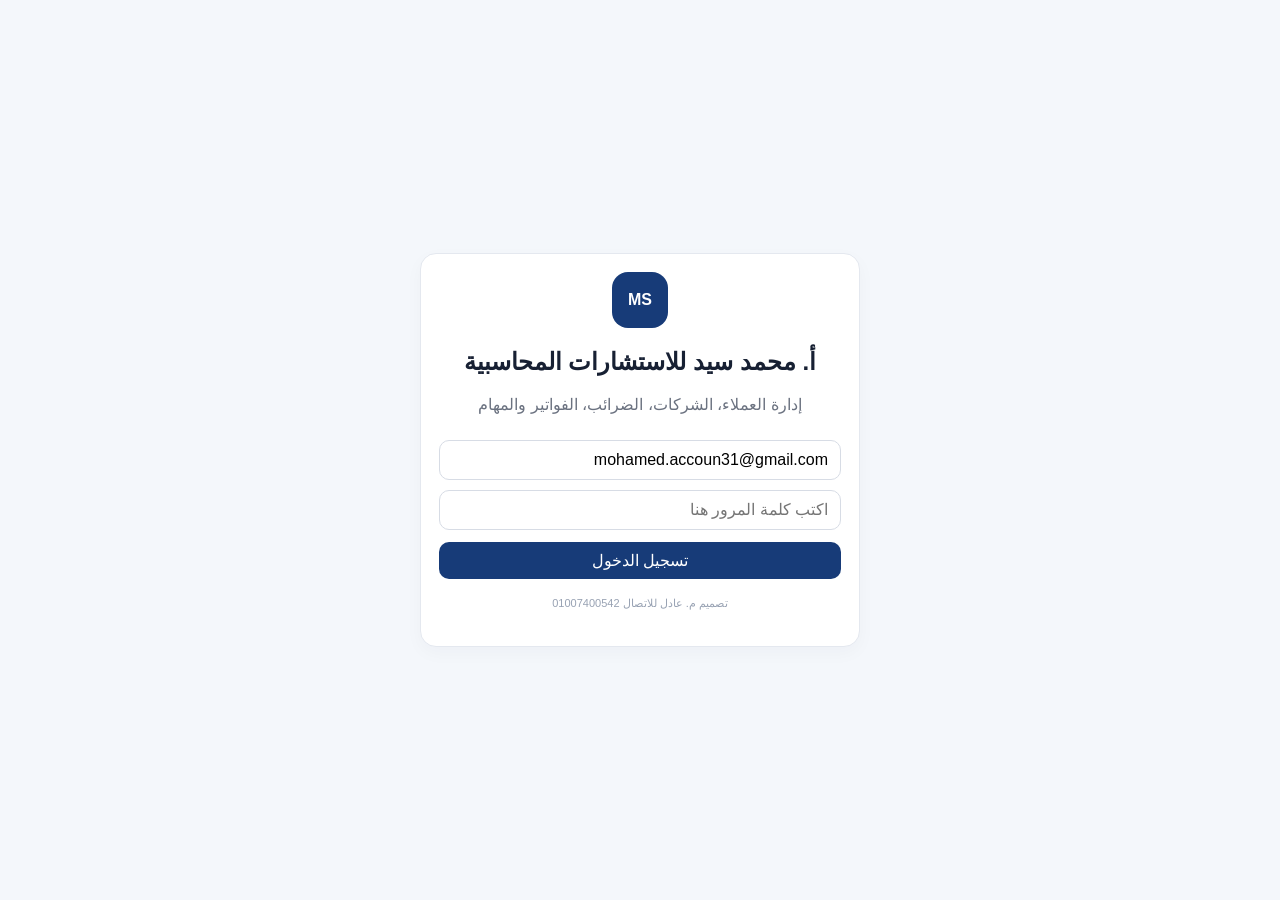
==== commit c5cd4f71: "Replace password field with plain editable input" ====
--- a/index.html
+++ b/index.html
@@ -12,11 +12,8 @@
       <div class="logo-mark">MS</div>
       <h1>أ. محمد سيد للاستشارات المحاسبية</h1>
       <p class="muted">إدارة العملاء، الشركات، الضرائب، الفواتير والمهام</p>
-      <input id="email" class="input" type="email" value="mohamed.accoun31@gmail.com" placeholder="البريد الإلكتروني" autocomplete="username" />
-      <div style="position:relative;margin-top:10px">
-        <input id="password" class="input" type="password" placeholder="كلمة المرور" autocomplete="current-password" style="padding-left:72px;pointer-events:auto!important;user-select:text!important" />
-        <button id="togglePassword" type="button" class="btn ghost" style="position:absolute;left:6px;top:50%;transform:translateY(-50%);padding:6px 9px">إظهار</button>
-      </div>
+      <input id="email" class="input" type="email" value="mohamed.accoun31@gmail.com" placeholder="البريد الإلكتروني" autocomplete="off" />
+      <input id="password" class="input" type="text" placeholder="اكتب كلمة المرور هنا" autocomplete="off" inputmode="text" spellcheck="false" style="margin-top:10px;pointer-events:auto!important;user-select:text!important;-webkit-user-select:text!important" />
       <button id="loginBtn" class="btn primary wide">تسجيل الدخول</button>
       <div id="loginMsg"></div>
       <footer>تصميم م. عادل للاتصال 01007400542</footer>
@@ -34,19 +31,5 @@
   </div>
   <div id="modal" class="modal hidden"><div class="modal-card"><div class="modal-head"><h3 id="modalTitle"></h3><button id="modalClose" class="btn ghost">إغلاق</button></div><div id="modalBody"></div></div></div>
   <script src="app.js"></script>
-  <script>
-    const passwordInput=document.getElementById('password');
-    passwordInput.disabled=false;
-    passwordInput.readOnly=false;
-    passwordInput.removeAttribute('readonly');
-    passwordInput.removeAttribute('disabled');
-    document.getElementById('togglePassword').onclick=()=>{
-      const show=passwordInput.type==='password';
-      passwordInput.type=show?'text':'password';
-      document.getElementById('togglePassword').textContent=show?'إخفاء':'إظهار';
-      passwordInput.focus();
-    };
-    setTimeout(()=>passwordInput.focus(),100);
-  </script>
 </body>
 </html>
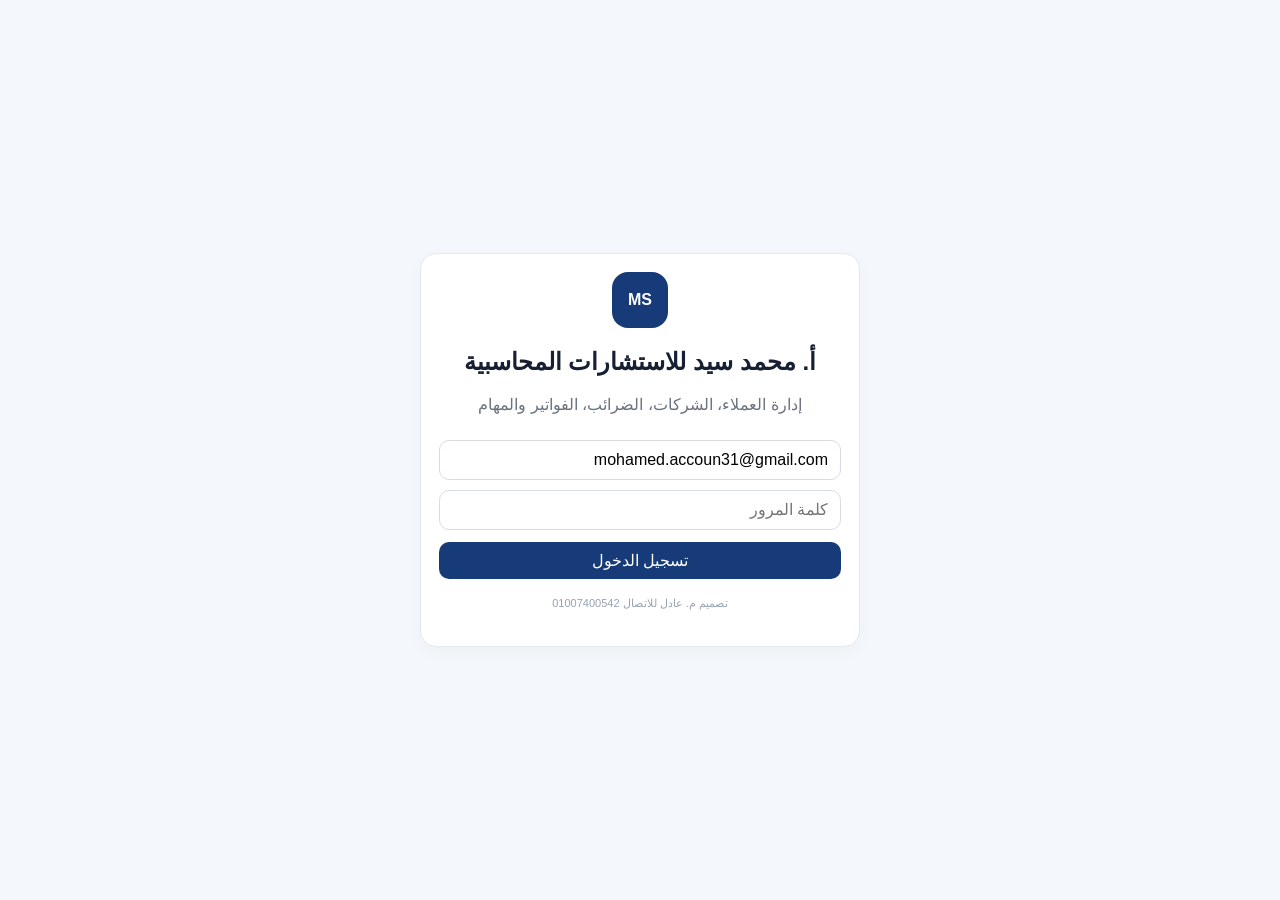
==== commit 997a1836: "Restore stable login input and use Gmail owner account" ====
--- a/index.html
+++ b/index.html
@@ -12,8 +12,8 @@
       <div class="logo-mark">MS</div>
       <h1>أ. محمد سيد للاستشارات المحاسبية</h1>
       <p class="muted">إدارة العملاء، الشركات، الضرائب، الفواتير والمهام</p>
-      <input id="email" class="input" type="email" value="mohamed.accoun31@gmail.com" placeholder="البريد الإلكتروني" autocomplete="off" />
-      <input id="password" class="input" type="text" placeholder="اكتب كلمة المرور هنا" autocomplete="off" inputmode="text" spellcheck="false" style="margin-top:10px;pointer-events:auto!important;user-select:text!important;-webkit-user-select:text!important" />
+      <input id="email" class="input" type="email" value="mohamed.accoun31@gmail.com" placeholder="البريد الإلكتروني" />
+      <input id="password" class="input" type="password" placeholder="كلمة المرور" />
       <button id="loginBtn" class="btn primary wide">تسجيل الدخول</button>
       <div id="loginMsg"></div>
       <footer>تصميم م. عادل للاتصال 01007400542</footer>
